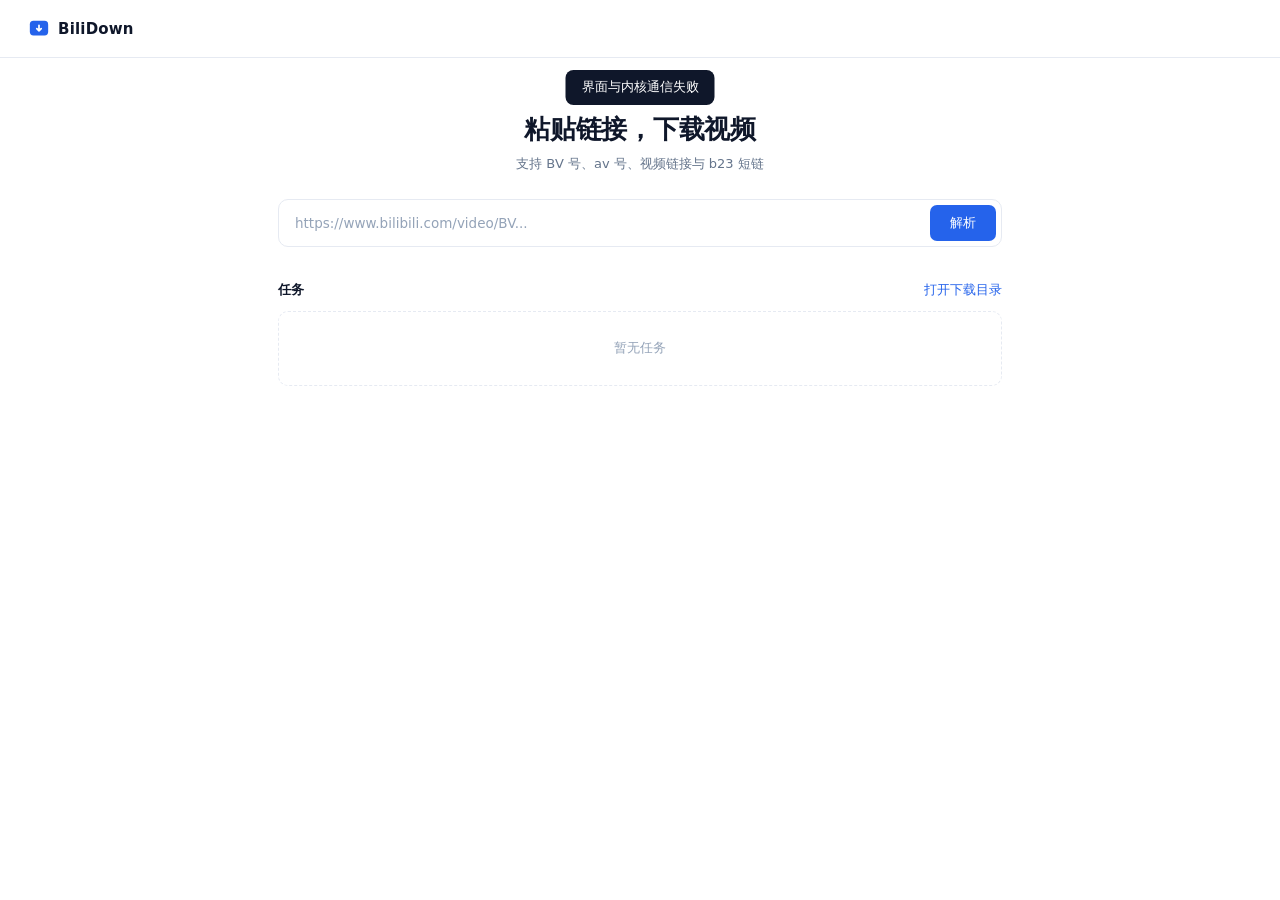
==== ui/index.html @ 463eaa3d "Initial commit: BiliDown v1.0.0" ====
<!DOCTYPE html>
<html lang="zh-CN">
<head>
<meta charset="UTF-8">
<meta name="viewport" content="width=device-width, initial-scale=1">
<title>BiliDown</title>
<link rel="stylesheet" href="style.css">
</head>
<body>

<header class="top">
  <div class="brand">
    <svg width="22" height="22" viewBox="0 0 24 24" fill="none">
      <rect x="2" y="3" width="20" height="16" rx="4" fill="#2563eb"/>
      <path d="M12 8v6m0 0l-2.4-2.4M12 14l2.4-2.4" stroke="#fff" stroke-width="1.9"
            stroke-linecap="round" stroke-linejoin="round"/>
    </svg>
    <span>BiliDown</span>
  </div>
  <div id="userArea" class="user"></div>
</header>

<main>
  <section class="hero">
    <h1>粘贴链接，下载视频</h1>
    <p class="sub">支持 BV 号、av 号、视频链接与 b23 短链</p>
    <div class="search">
      <input id="urlInput" spellcheck="false" autocomplete="off"
             placeholder="https://www.bilibili.com/video/BV...">
      <button id="parseBtn" class="primary">解析</button>
    </div>
  </section>

  <section id="card" class="card hidden">
    <div class="head">
      <div class="thumb"><img id="cover" alt=""></div>
      <div class="info">
        <h2 id="title"></h2>
        <div class="meta" id="meta"></div>
        <div class="meta dim" id="desc"></div>
      </div>
    </div>

    <div id="warn" class="warn hidden"></div>

    <div class="rows">
      <div class="row hidden" id="pageRow">
        <label>分 P</label>
        <select id="pageSel"></select>
      </div>
      <div class="row">
        <label>清晰度</label>
        <div class="chips" id="qnChips"></div>
      </div>
      <div class="row">
        <label>编码</label>
        <div class="chips" id="codecChips"></div>
      </div>
      <div class="row hidden" id="subRow">
        <label>字幕</label>
        <select id="subSel"></select>
      </div>
    </div>

    <div class="foot">
      <span class="est" id="est"></span>
      <button id="dlBtn" class="primary">开始下载</button>
    </div>
  </section>

  <section class="tasks">
    <div class="tasks-head">
      <span>任务</span>
      <button id="openDir" class="text">打开下载目录</button>
    </div>
    <div id="taskList"></div>
    <div id="empty" class="empty">暂无任务</div>
  </section>
</main>

<div id="modal" class="modal hidden">
  <div class="dialog">
    <div class="dialog-head">
      <span>扫码登录</span>
      <button id="closeModal" class="x">×</button>
    </div>
    <div class="qr"><div id="qrBox"></div></div>
    <div class="tip" id="qrTip">正在获取二维码…</div>
    <div class="note">登录票据只保存在本机，用于获取账号权限内的清晰度</div>
  </div>
</div>

<div id="toast" class="toast"></div>

<script src="qrcode.js"></script>
<script src="app.js"></script>
</body>
</html>
---- ui/style.css ----
/* 蓝白极简 */

:root {
  --blue: #2563eb;
  --blue-dark: #1d4ed8;
  --blue-soft: #eff4ff;
  --text: #0f172a;
  --muted: #64748b;
  --faint: #94a3b8;
  --line: #e6eaf2;
  --soft: #f8fafc;
  --ok: #059669;
  --err: #dc2626;
}

* { box-sizing: border-box; margin: 0; padding: 0; }

html, body { height: 100%; }

body {
  background: #fff;
  color: var(--text);
  font-family: "Microsoft YaHei UI", "Microsoft YaHei", "PingFang SC", system-ui, sans-serif;
  font-size: 13.5px;
  -webkit-font-smoothing: antialiased;
  user-select: none;
}

.hidden { display: none !important; }
input, button, select { font-family: inherit; }

/* 顶栏 */
.top {
  height: 58px;
  display: flex;
  align-items: center;
  justify-content: space-between;
  padding: 0 28px;
  border-bottom: 1px solid var(--line);
}

.brand {
  display: flex;
  align-items: center;
  gap: 8px;
  font-size: 15px;
  font-weight: 600;
  letter-spacing: .2px;
}

.user { display: flex; align-items: center; gap: 10px; }

.avatar {
  width: 26px; height: 26px;
  border-radius: 50%;
  object-fit: cover;
  border: 1px solid var(--line);
}

.uname { font-size: 12.5px; color: var(--muted); }

main {
  max-width: 780px;
  margin: 0 auto;
  padding: 54px 28px 60px;
}

/* Hero */
.hero { text-align: center; margin-bottom: 34px; }

.hero h1 {
  font-size: 26px;
  font-weight: 600;
  letter-spacing: -.3px;
  margin-bottom: 8px;
}

.sub { color: var(--muted); font-size: 13px; margin-bottom: 26px; }

.search {
  display: flex;
  gap: 8px;
  border: 1px solid var(--line);
  border-radius: 10px;
  padding: 5px 5px 5px 16px;
  transition: border-color .15s;
}

.search:focus-within { border-color: var(--blue); }

.search input {
  flex: 1;
  border: 0;
  outline: 0;
  font-size: 13.5px;
  color: var(--text);
  background: transparent;
  user-select: text;
}

.search input::placeholder { color: var(--faint); }

/* 按钮 */
button { border: 0; background: none; cursor: pointer; font-size: 13px; }

.primary {
  background: var(--blue);
  color: #fff;
  border-radius: 7px;
  padding: 9px 20px;
  font-weight: 500;
  transition: background .15s;
  white-space: nowrap;
}

.primary:hover { background: var(--blue-dark); }
.primary:disabled { background: #bfd3fb; cursor: default; }

.text { color: var(--blue); font-size: 12.5px; }
.text:hover { text-decoration: underline; }

.x {
  font-size: 19px;
  color: var(--faint);
  line-height: 1;
  padding: 0 2px;
}
.x:hover { color: var(--muted); }

.ghost {
  border: 1px solid var(--line);
  border-radius: 7px;
  padding: 6px 14px;
  color: var(--muted);
  background: #fff;
}
.ghost:hover { border-color: var(--blue); color: var(--blue); }

/* 卡片 */
.card {
  border: 1px solid var(--line);
  border-radius: 12px;
  padding: 20px;
  margin-bottom: 36px;
  animation: in .22s ease;
}

@keyframes in {
  from { opacity: 0; transform: translateY(6px); }
  to { opacity: 1; transform: none; }
}

.head { display: flex; gap: 15px; }

.thumb {
  width: 150px;
  flex: 0 0 150px;
  aspect-ratio: 16 / 9;
  border-radius: 8px;
  overflow: hidden;
  background: var(--soft);
}

.thumb img { width: 100%; height: 100%; object-fit: cover; display: block; }

.info { flex: 1; min-width: 0; }

.info h2 {
  font-size: 15px;
  font-weight: 600;
  line-height: 1.5;
  margin-bottom: 7px;
  display: -webkit-box;
  -webkit-line-clamp: 2;
  -webkit-box-orient: vertical;
  overflow: hidden;
}

.meta { font-size: 12px; color: var(--muted); margin-bottom: 5px; }
.meta.dim {
  color: var(--faint);
  display: -webkit-box;
  -webkit-line-clamp: 2;
  -webkit-box-orient: vertical;
  overflow: hidden;
  line-height: 1.6;
}

.warn {
  margin-top: 14px;
  padding: 9px 12px;
  border-radius: 7px;
  background: #fffbeb;
  border: 1px solid #fde68a;
  color: #92400e;
  font-size: 12px;
  line-height: 1.6;
}

.warn a { color: #b45309; font-weight: 600; cursor: pointer; text-decoration: underline; }

/* 选项 */
.rows {
  margin-top: 18px;
  padding-top: 16px;
  border-top: 1px solid var(--line);
  display: flex;
  flex-direction: column;
  gap: 12px;
}

.row { display: flex; align-items: flex-start; gap: 14px; }

.row > label {
  width: 48px;
  flex: 0 0 48px;
  padding-top: 6px;
  font-size: 12px;
  color: var(--faint);
}

.chips { display: flex; flex-wrap: wrap; gap: 7px; }

.chip {
  padding: 5px 12px;
  border: 1px solid var(--line);
  border-radius: 6px;
  font-size: 12px;
  color: var(--muted);
  background: #fff;
  transition: all .12s;
  line-height: 1.5;
}

.chip:hover { border-color: #c7d2e4; color: var(--text); }

.chip.on {
  background: var(--blue-soft);
  border-color: var(--blue);
  color: var(--blue);
  font-weight: 500;
}

.chip .t { color: var(--faint); font-size: 10.5px; margin-left: 5px; font-weight: 400; }
.chip.on .t { color: #7ba3f0; }

select {
  border: 1px solid var(--line);
  border-radius: 6px;
  padding: 6px 9px;
  font-size: 12px;
  color: var(--text);
  background: #fff;
  outline: 0;
  max-width: 330px;
}
select:focus { border-color: var(--blue); }

.foot {
  margin-top: 20px;
  display: flex;
  align-items: center;
  justify-content: space-between;
  gap: 14px;
}

.est { font-size: 12px; color: var(--faint); }

/* 任务 */
.tasks-head {
  display: flex;
  align-items: center;
  justify-content: space-between;
  font-size: 13px;
  font-weight: 600;
  margin-bottom: 12px;
}

.task {
  border: 1px solid var(--line);
  border-radius: 10px;
  padding: 13px 15px;
  margin-bottom: 9px;
}

.task-top {
  display: flex;
  align-items: center;
  justify-content: space-between;
  gap: 12px;
  margin-bottom: 9px;
}

.t-name {
  font-size: 13px;
  white-space: nowrap;
  overflow: hidden;
  text-overflow: ellipsis;
}

.t-badge {
  font-size: 10.5px;
  color: var(--faint);
  border: 1px solid var(--line);
  border-radius: 4px;
  padding: 1px 5px;
  margin-right: 7px;
  flex: 0 0 auto;
}

.t-state { font-size: 11.5px; color: var(--faint); flex: 0 0 auto; }
.t-state.done { color: var(--ok); }
.t-state.error { color: var(--err); }

.bar { height: 3px; background: #eef2f8; border-radius: 3px; overflow: hidden; }
.bar i {
  display: block; height: 100%; width: 0;
  background: var(--blue);
  border-radius: 3px;
  transition: width .35s ease;
}
.task[data-s="error"] .bar i { background: var(--err); }
.task[data-s="done"] .bar i { background: var(--ok); }

.task-foot {
  margin-top: 8px;
  display: flex;
  align-items: center;
  justify-content: space-between;
  font-size: 11.5px;
  color: var(--faint);
  gap: 12px;
  min-height: 16px;
}

.acts { display: flex; gap: 12px; }
.acts a { color: var(--blue); cursor: pointer; }
.acts a:hover { text-decoration: underline; }

.empty {
  text-align: center;
  color: var(--faint);
  font-size: 12.5px;
  padding: 28px 0;
  border: 1px dashed var(--line);
  border-radius: 10px;
}

/* 弹窗 */
.modal {
  position: fixed;
  inset: 0;
  background: rgba(15, 23, 42, .38);
  display: flex;
  align-items: center;
  justify-content: center;
}

.dialog {
  background: #fff;
  border-radius: 12px;
  padding: 18px 22px 20px;
  width: 282px;
  text-align: center;
}

.dialog-head {
  display: flex;
  align-items: center;
  justify-content: space-between;
  font-size: 13px;
  font-weight: 600;
  margin-bottom: 14px;
}

.qr {
  width: 190px; height: 190px;
  margin: 0 auto 12px;
  display: flex;
  align-items: center;
  justify-content: center;
}

.qr img, .qr canvas { width: 190px !important; height: 190px !important; }

.tip { font-size: 12px; color: var(--muted); }
.note { font-size: 10.5px; color: var(--faint); margin-top: 10px; line-height: 1.6; }

/* toast */
.toast {
  position: fixed;
  left: 50%;
  top: 70px;
  transform: translate(-50%, -10px);
  background: #0f172a;
  color: #fff;
  font-size: 12.5px;
  padding: 9px 16px;
  border-radius: 8px;
  opacity: 0;
  pointer-events: none;
  transition: all .2s;
  max-width: 70vw;
}

.toast.show { opacity: 1; transform: translate(-50%, 0); }

::-webkit-scrollbar { width: 9px; height: 9px; }
::-webkit-scrollbar-thumb { background: #d7dee9; border-radius: 9px; }
::-webkit-scrollbar-thumb:hover { background: #c2cbda; }
::-webkit-scrollbar-track { background: transparent; }
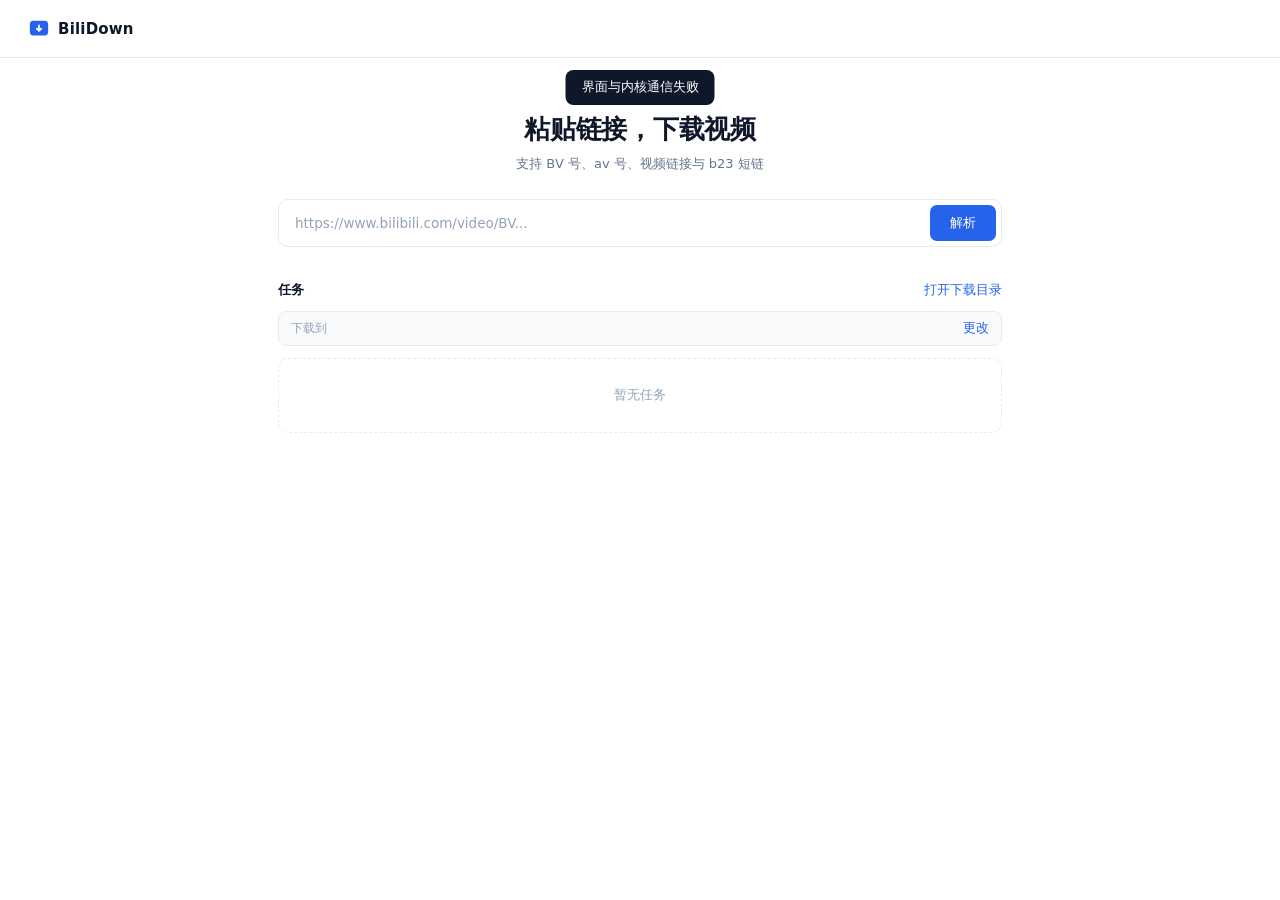
==== commit 7e1f4e3b: "feat: 支持自定义下载目录 (v1.1.0) - 新增「更改」入口：可浏览选择或粘贴路径，写入 %LOCALAPPDATA%\BiliDown\settings.json，   启动时校验目录是否" ====
--- a/ui/index.html
+++ b/ui/index.html
@@ -73,6 +73,12 @@
       <span>任务</span>
       <button id="openDir" class="text">打开下载目录</button>
     </div>
+    <div class="outbar">
+      <span class="out-label">下载到</span>
+      <span id="outDirText" class="out-path" title=""></span>
+      <button id="changeDir" class="text">更改</button>
+      <span id="outDirWarn" class="out-warn hidden">目录不可写</span>
+    </div>
     <div id="taskList"></div>
     <div id="empty" class="empty">暂无任务</div>
   </section>
@@ -90,6 +96,28 @@
   </div>
 </div>
 
+<div id="dirModal" class="modal hidden">
+  <div class="dialog dir-dialog">
+    <div class="dialog-head">
+      <span>下载目录</span>
+      <button id="closeDirModal" class="x">×</button>
+    </div>
+    <div class="dir-body">
+      <p class="dir-tip">视频会保存到这个文件夹。设置只保存在本机，下次启动仍然有效；已在下载的任务不受影响。</p>
+      <input id="dirInput" class="dir-input" spellcheck="false" autocomplete="off"
+             placeholder="D:\Videos">
+      <div class="dir-actions">
+        <button id="browseDir" class="ghost">浏览…</button>
+        <button id="saveDir" class="primary">保存</button>
+      </div>
+      <div class="dir-foot">
+        <button id="resetDir" class="text">恢复默认</button>
+        <span id="dirHint" class="dir-hint"></span>
+      </div>
+    </div>
+  </div>
+</div>
+
 <div id="toast" class="toast"></div>
 
 <script src="qrcode.js"></script>
--- a/ui/style.css
+++ b/ui/style.css
@@ -275,6 +275,54 @@
   font-weight: 600;
   margin-bottom: 12px;
 }
+
+/* 下载目录 */
+.outbar {
+  display: flex;
+  align-items: center;
+  gap: 9px;
+  margin-bottom: 12px;
+  padding: 8px 12px;
+  border: 1px solid var(--line);
+  border-radius: 8px;
+  background: var(--soft);
+  font-size: 12px;
+}
+
+.out-label { color: var(--faint); flex: 0 0 auto; }
+
+.out-path {
+  flex: 1;
+  min-width: 0;
+  color: var(--muted);
+  white-space: nowrap;
+  overflow: hidden;
+  text-overflow: ellipsis;
+  direction: ltr;
+  user-select: text;
+}
+
+.out-warn { color: var(--err); flex: 0 0 auto; font-size: 11px; }
+
+.dir-dialog { width: 420px; text-align: left; padding-bottom: 18px; }
+.dir-body { margin-top: 4px; }
+.dir-tip { font-size: 12px; color: var(--muted); line-height: 1.7; margin-bottom: 12px; }
+
+.dir-input {
+  width: 100%;
+  border: 1px solid var(--line);
+  border-radius: 7px;
+  padding: 9px 11px;
+  font-size: 12.5px;
+  color: var(--text);
+  outline: 0;
+  user-select: text;
+}
+.dir-input:focus { border-color: var(--blue); }
+
+.dir-actions { display: flex; justify-content: flex-end; gap: 9px; margin-top: 12px; }
+.dir-foot { display: flex; align-items: center; justify-content: space-between; gap: 10px; margin-top: 14px; }
+.dir-hint { font-size: 11.5px; color: var(--err); text-align: right; line-height: 1.5; }
 
 .task {
   border: 1px solid var(--line);
